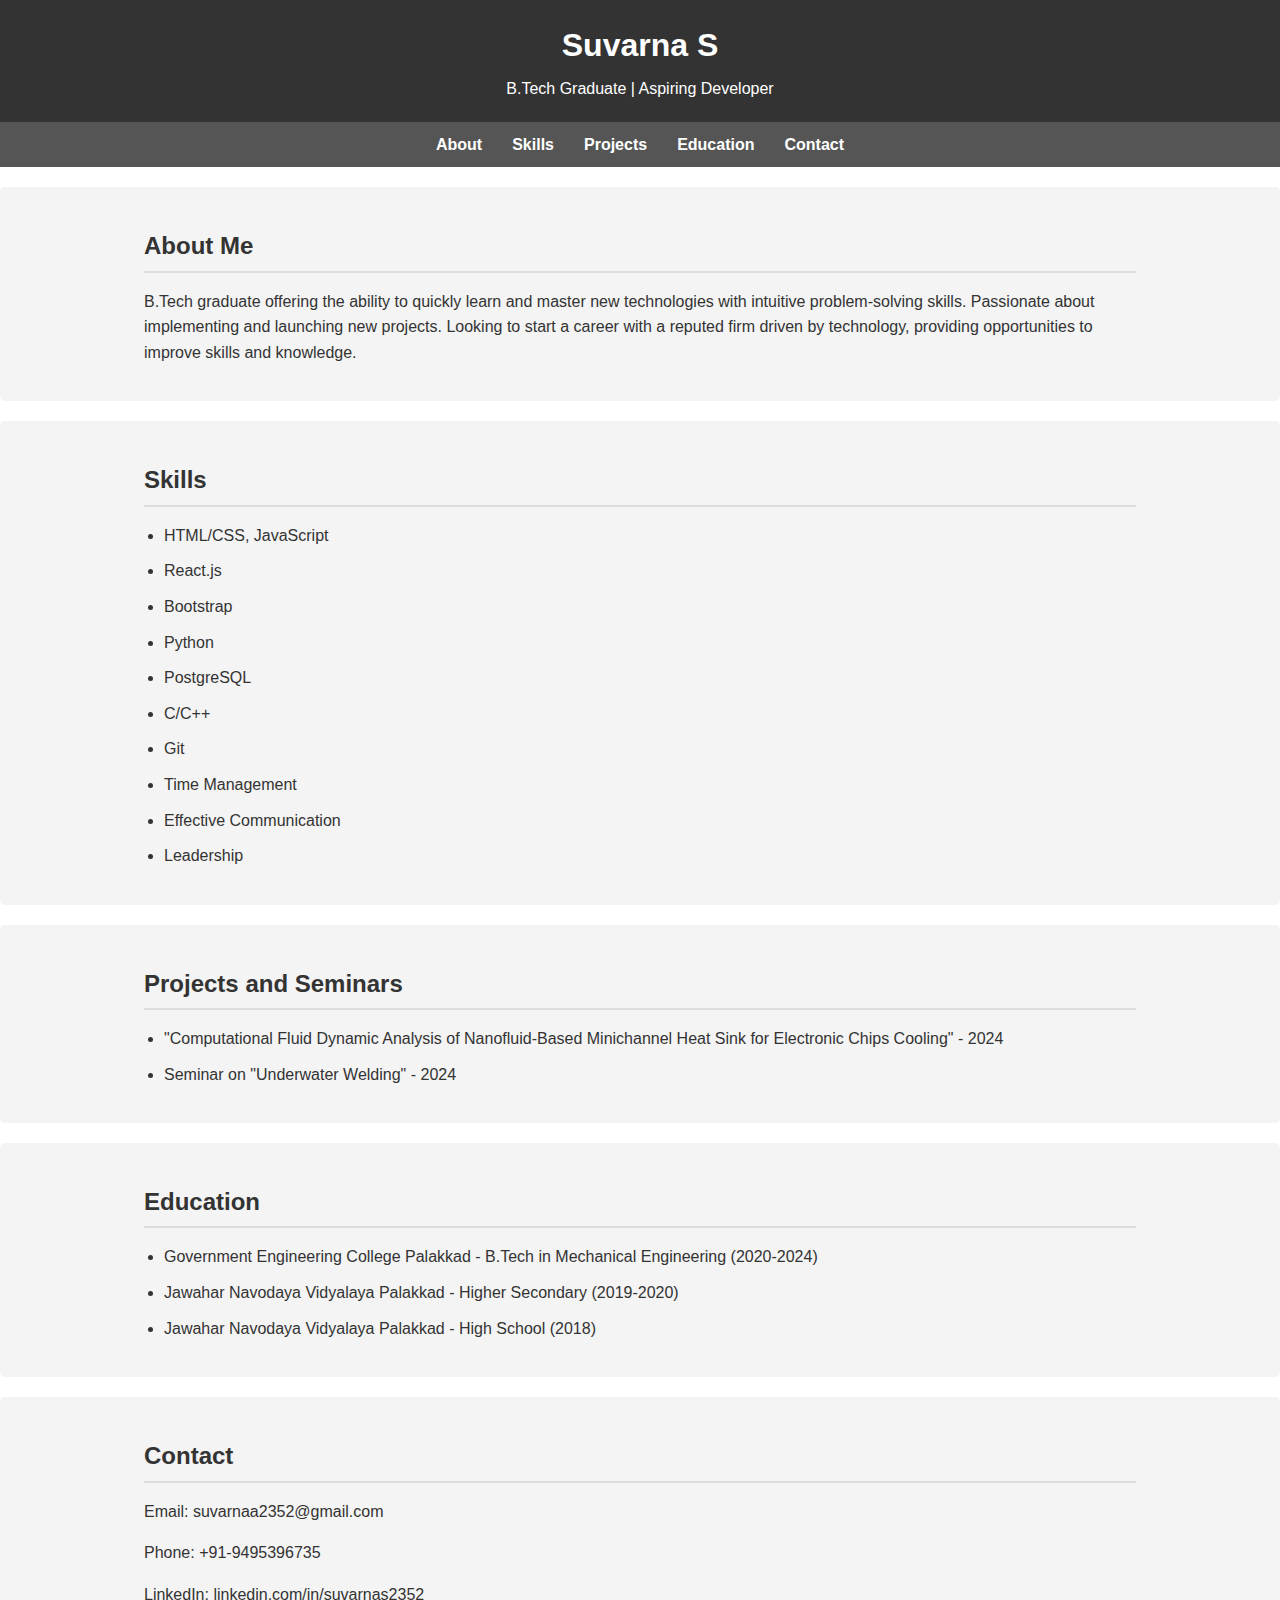
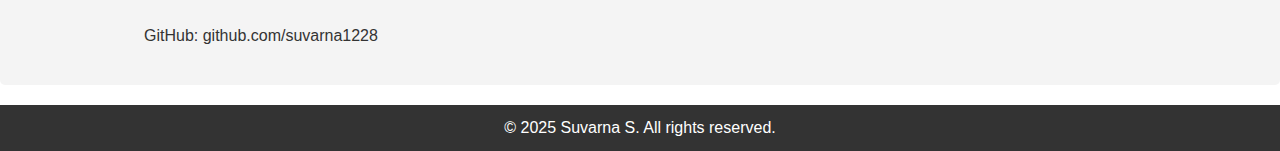
==== Task 1 - Portfolio - Flexbox/index.html @ 3382f121 "portfolio" ====
<!DOCTYPE html>
<html lang="en">
<head>
    <meta charset="UTF-8">
    <meta name="viewport" content="width=device-width, initial-scale=1.0">
    <title>Portfolio</title>
    <link rel="stylesheet" href="assets/css/app.css">
</head>
<body>
    <!-- Header Section -->
    <header class="header">
        <div class="container">
            <h1>Suvarna S</h1>
            <p>B.Tech Graduate | Aspiring Developer</p>
        </div>
    </header>

    <!-- Navigation Section -->
    <nav class="nav">
        <div class="container">
            <ul class="nav-list">
                <li><a href="#about">About</a></li>
                <li><a href="#skills">Skills</a></li>
                <li><a href="#projects">Projects</a></li>
                <li><a href="#education">Education</a></li>
                <li><a href="#contact">Contact</a></li>
            </ul>
        </div>
    </nav>

    <!-- About Section -->
    <section id="about" class="section">
        <div class="container">
            <h2>About Me</h2>
            <p>B.Tech graduate offering the ability to quickly learn and master new technologies with intuitive problem-solving skills. Passionate about implementing and launching new projects. Looking to start a career with a reputed firm driven by technology, providing opportunities to improve skills and knowledge.</p>
        </div>
    </section>

    <!-- Skills Section -->
    <section id="skills" class="section">
        <div class="container">
            <h2>Skills</h2>
            <ul class="skills-list">
                <li>HTML/CSS, JavaScript</li>
                <li>React.js</li>
                <li>Bootstrap</li>
                <li>Python</li>
                <li>PostgreSQL</li>
                <li>C/C++</li>
                <li>Git</li>
                <li>Time Management</li>
                <li>Effective Communication</li>
                <li>Leadership</li>
            </ul>
        </div>
    </section>

    <!-- Projects Section -->
    <section id="projects" class="section">
        <div class="container">
            <h2>Projects and Seminars</h2>
            <ul class="projects-list">
                <li>"Computational Fluid Dynamic Analysis of Nanofluid-Based Minichannel Heat Sink for Electronic Chips Cooling" - 2024</li>
                <li>Seminar on "Underwater Welding" - 2024</li>
            </ul>
        </div>
    </section>

    <!-- Education Section -->
    <section id="education" class="section">
        <div class="container">
            <h2>Education</h2>
            <ul class="education-list">
                <li>Government Engineering College Palakkad - B.Tech in Mechanical Engineering (2020-2024)</li>
                <li>Jawahar Navodaya Vidyalaya Palakkad - Higher Secondary (2019-2020)</li>
                <li>Jawahar Navodaya Vidyalaya Palakkad - High School (2018)</li>
            </ul>
        </div>
    </section>

    <!-- Contact Section -->
    <section id="contact" class="section">
        <div class="container">
            <h2>Contact</h2>
            <p>Email: <a href="mailto:suvarnaa2352@gmail.com">suvarnaa2352@gmail.com</a></p>
            <p>Phone: +91-9495396735</p>
            <p>LinkedIn: <a href="https://linkedin.com/in/suvarnas2352">linkedin.com/in/suvarnas2352</a></p>
            <p>GitHub: <a href="https://github.com/suvarna1228">github.com/suvarna1228</a></p>
        </div>
    </section>

    <!-- Footer Section -->
    <footer class="footer">
        <div class="container">
            <p>&copy; 2025 Suvarna S. All rights reserved.</p>
        </div>
    </footer>
</body>
</html>
---- Task 1 - Portfolio - Flexbox/assets/css/app.css ----
body {
    font-family: Arial, sans-serif;
    margin: 0;
    padding: 0;
    line-height: 1.6;
    color: #333;
}


.container {
    width: 80%;
    margin: auto;
    max-width: 1200px;
}


.header {
    background: #333;
    color: #fff;
    text-align: center;
    padding: 20px 0;
}

.header h1 {
    margin: 0;
}

.header p {
    margin: 5px 0 0;
}


.nav {
    background: #555;
    text-align: center;
    padding: 10px 0;
}

.nav-list {
    display: flex;
    justify-content: center;
    list-style: none;
    margin: 0;
    padding: 0;
}

.nav-list li {
    margin: 0 15px;
}

.nav-list a {
    color: #fff;
    text-decoration: none;
    font-weight: bold;
}

.nav-list a:hover {
    text-decoration: underline;
}


.section {
    margin: 20px 0;
    padding: 20px;
    background: #f4f4f4;
    border-radius: 5px;
}

.section h2 {
    color: #333;
    margin-bottom: 10px;
    border-bottom: 2px solid #ddd;
    padding-bottom: 5px;
}

.skills-list, .projects-list, .education-list {
    
    padding-left: 20px;
}

.skills-list li, .projects-list li, .education-list li {
    margin: 10px 0;
}


.footer {
    background: #333;
    color: #fff;
    text-align: center;
    padding: 10px 0;
}

.footer p {
    margin: 0;
}


a {
    color: #333;
    text-decoration: none;
}

a:hover {
    text-decoration: underline;
}
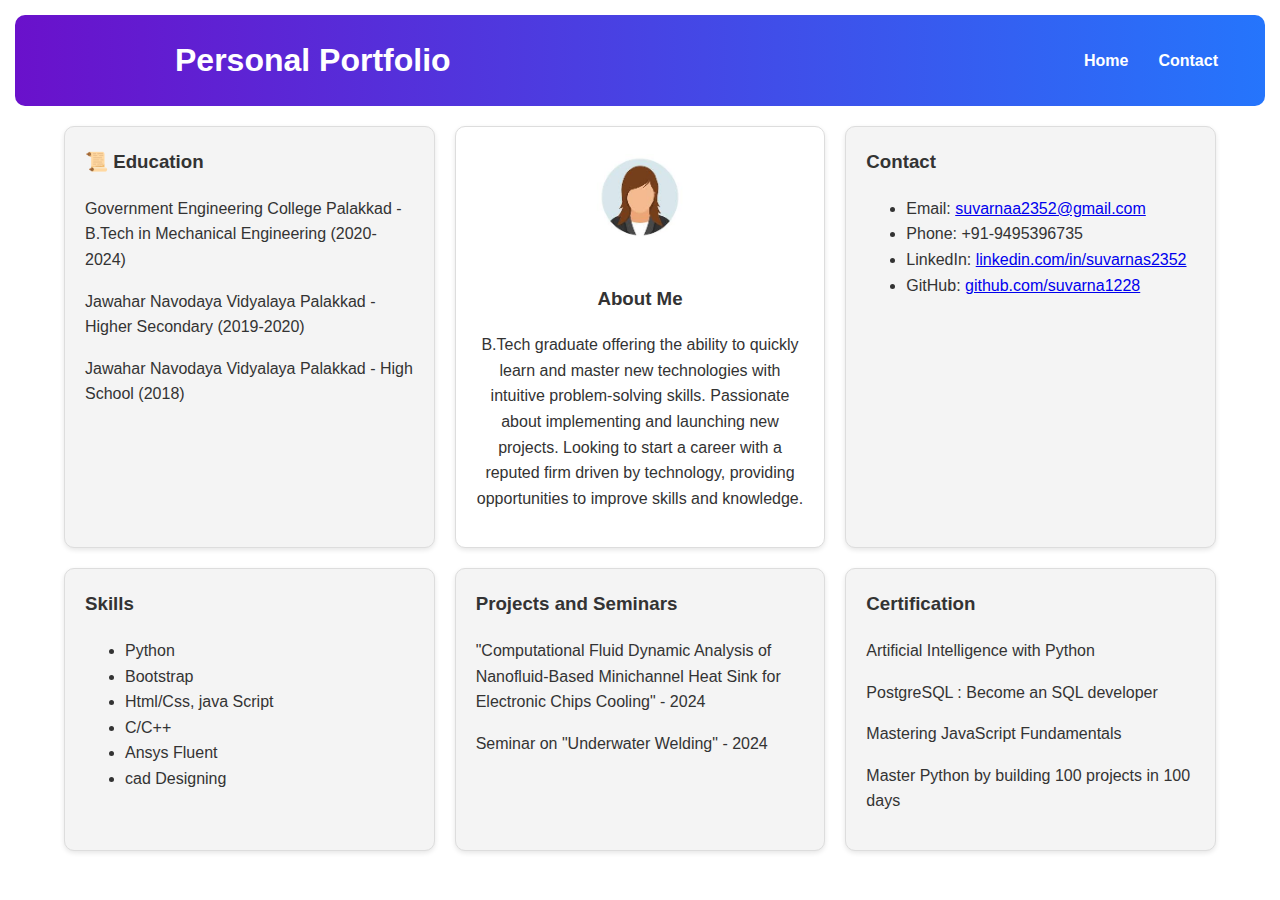
==== commit 3ac105ad: "portfolio" ====
--- a/Task 1 - Portfolio - Flexbox/index.html
+++ b/Task 1 - Portfolio - Flexbox/index.html
@@ -7,93 +7,84 @@
     <link rel="stylesheet" href="assets/css/app.css">
 </head>
 <body>
+    <div class="top-section">
     <!-- Header Section -->
     <header class="header">
-        <div class="container">
-            <h1>Suvarna S</h1>
-            <p>B.Tech Graduate | Aspiring Developer</p>
-        </div>
+        
+            <h1>Personal Portfolio</h1>
+        
     </header>
 
-    <!-- Navigation Section -->
+    <!-- Navigation -->
     <nav class="nav">
         <div class="container">
             <ul class="nav-list">
-                <li><a href="#about">About</a></li>
-                <li><a href="#skills">Skills</a></li>
-                <li><a href="#projects">Projects</a></li>
-                <li><a href="#education">Education</a></li>
+                <li><a href="#home">Home</a></li>
                 <li><a href="#contact">Contact</a></li>
             </ul>
         </div>
     </nav>
+    </div>
+    <!-- Main Section -->
+    <main>
+        <div class="container">
+            <div class="grid">
+                <!-- Left Column -->
+                <div class="card">
+                    <h3>📜 Education</h3>
+                    <p>Government Engineering College Palakkad - B.Tech in Mechanical Engineering (2020-2024)</p>
+                    <p>Jawahar Navodaya Vidyalaya Palakkad - Higher Secondary (2019-2020)</p>
+                    <p>Jawahar Navodaya Vidyalaya Palakkad - High School (2018)</p>
+                </div>
 
-    <!-- About Section -->
-    <section id="about" class="section">
-        <div class="container">
-            <h2>About Me</h2>
-            <p>B.Tech graduate offering the ability to quickly learn and master new technologies with intuitive problem-solving skills. Passionate about implementing and launching new projects. Looking to start a career with a reputed firm driven by technology, providing opportunities to improve skills and knowledge.</p>
+                <!-- Center Column -->
+                <div class="center-card">
+                    <img src="assets/images/avatar.jpeg" alt="Profile Image" class="profile-img">
+                    <h3>About Me</h3>
+                    <p>B.Tech graduate offering the ability to quickly learn and master new technologies with intuitive problem-solving skills. Passionate about implementing and launching new projects. Looking to start a career with a reputed firm driven by technology, providing opportunities to improve skills and knowledge.</p>
+                </div>
+
+                <!-- Right Column -->
+                <div class="card">
+                    <h3>Contact</h3>
+                    <ul>
+                        <li>Email: <a href="mailto:suvarnaa2352@gmail.com">suvarnaa2352@gmail.com</a></li>
+                        <li>Phone: +91-9495396735</li>
+                        <li>LinkedIn: <a href="https://linkedin.com/in/suvarnas2352" target="_blank">linkedin.com/in/suvarnas2352</a></li>
+                        <li>GitHub: <a href="https://github.com/suvarna1228" target="_blank">github.com/suvarna1228</a></li>
+                    </ul>
+                </div>
+            </div>
+
+            <div class="grid">
+                <!-- Bottom Section -->
+                <div class="card">
+                    <h3>Skills</h3>
+                    <ul>
+                        <li>Python</li>
+                        <li>Bootstrap</li>
+                        <li>Html/Css, java Script</li>
+                        <li>C/C++</li>
+                        <li>Ansys Fluent</li>
+                        <li>cad Designing</li>
+                    </ul>
+                </div>
+                <div class="card">
+                    <h3>Projects and Seminars</h3>
+                    <p>"Computational Fluid Dynamic Analysis of Nanofluid-Based Minichannel Heat Sink for Electronic Chips Cooling" - 2024</p>
+                    <p>Seminar on "Underwater Welding" - 2024</p>
+                </div>
+                <div class="card">
+                    <h3>Certification</h3>
+                    <p>Artificial Intelligence with Python</p>
+                    <p>PostgreSQL : Become an SQL developer</p>
+                    <p>Mastering JavaScript Fundamentals</p>
+                    <p>Master Python by building 100 projects in 100 days</p>
+                </div>
+            </div>
         </div>
-    </section>
+    </main>
 
-    <!-- Skills Section -->
-    <section id="skills" class="section">
-        <div class="container">
-            <h2>Skills</h2>
-            <ul class="skills-list">
-                <li>HTML/CSS, JavaScript</li>
-                <li>React.js</li>
-                <li>Bootstrap</li>
-                <li>Python</li>
-                <li>PostgreSQL</li>
-                <li>C/C++</li>
-                <li>Git</li>
-                <li>Time Management</li>
-                <li>Effective Communication</li>
-                <li>Leadership</li>
-            </ul>
-        </div>
-    </section>
 
-    <!-- Projects Section -->
-    <section id="projects" class="section">
-        <div class="container">
-            <h2>Projects and Seminars</h2>
-            <ul class="projects-list">
-                <li>"Computational Fluid Dynamic Analysis of Nanofluid-Based Minichannel Heat Sink for Electronic Chips Cooling" - 2024</li>
-                <li>Seminar on "Underwater Welding" - 2024</li>
-            </ul>
-        </div>
-    </section>
-
-    <!-- Education Section -->
-    <section id="education" class="section">
-        <div class="container">
-            <h2>Education</h2>
-            <ul class="education-list">
-                <li>Government Engineering College Palakkad - B.Tech in Mechanical Engineering (2020-2024)</li>
-                <li>Jawahar Navodaya Vidyalaya Palakkad - Higher Secondary (2019-2020)</li>
-                <li>Jawahar Navodaya Vidyalaya Palakkad - High School (2018)</li>
-            </ul>
-        </div>
-    </section>
-
-    <!-- Contact Section -->
-    <section id="contact" class="section">
-        <div class="container">
-            <h2>Contact</h2>
-            <p>Email: <a href="mailto:suvarnaa2352@gmail.com">suvarnaa2352@gmail.com</a></p>
-            <p>Phone: +91-9495396735</p>
-            <p>LinkedIn: <a href="https://linkedin.com/in/suvarnas2352">linkedin.com/in/suvarnas2352</a></p>
-            <p>GitHub: <a href="https://github.com/suvarna1228">github.com/suvarna1228</a></p>
-        </div>
-    </section>
-
-    <!-- Footer Section -->
-    <footer class="footer">
-        <div class="container">
-            <p>&copy; 2025 Suvarna S. All rights reserved.</p>
-        </div>
-    </footer>
 </body>
 </html>
--- a/Task 1 - Portfolio - Flexbox/assets/css/app.css
+++ b/Task 1 - Portfolio - Flexbox/assets/css/app.css
@@ -7,35 +7,39 @@
     color: #333;
 }
 
-
 .container {
-    width: 80%;
+    width: 90%;
     margin: auto;
     max-width: 1200px;
+}
+.top-section{
+    display: flex;
+    text-align: center;
+    justify-content: space-between;
+    background: linear-gradient(to right, #6a11cb, #2575fc);
+    color: #fff;
+    margin: 15px;
+    border-radius: 10px;
+    padding: 20px 0;
+    align-items: center;
 }
 
 
 .header {
-    background: #333;
-    color: #fff;
-    text-align: center;
-    padding: 20px 0;
+
+    padding-left: 10rem;
 }
 
 .header h1 {
     margin: 0;
 }
 
-.header p {
-    margin: 5px 0 0;
-}
 
-
-.nav {
-    background: #555;
-    text-align: center;
-    padding: 10px 0;
-}
+ .nav {
+    
+    padding-right: 2rem;
+    
+} 
 
 .nav-list {
     display: flex;
@@ -50,7 +54,7 @@
 }
 
 .nav-list a {
-    color: #fff;
+    color: white;
     text-decoration: none;
     font-weight: bold;
 }
@@ -60,48 +64,38 @@
 }
 
 
-.section {
+.grid {
+    display: grid;
+    grid-template-columns: repeat(auto-fit, minmax(300px, 1fr));
+    gap: 20px;
     margin: 20px 0;
-    padding: 20px;
-    background: #f4f4f4;
-    border-radius: 5px;
 }
 
-.section h2 {
-    color: #333;
-    margin-bottom: 10px;
-    border-bottom: 2px solid #ddd;
-    padding-bottom: 5px;
+.card {
+    background: #f4f4f4;
+    border: 1px solid #ddd;
+    border-radius: 10px;
+    padding: 20px;
+    box-shadow: 0 2px 5px rgba(0, 0, 0, 0.1);
 }
 
-.skills-list, .projects-list, .education-list {
-    
-    padding-left: 20px;
+.card h3 {
+    margin-top: 0;
 }
 
-.skills-list li, .projects-list li, .education-list li {
-    margin: 10px 0;
+.center-card {
+    text-align: center;
+    background: #fff;
+    border: 1px solid #ddd;
+    border-radius: 10px;
+    padding: 20px;
+    box-shadow: 0 2px 5px rgba(0, 0, 0, 0.1);
 }
 
-
-.footer {
-    background: #333;
-    color: #fff;
-    text-align: center;
-    padding: 10px 0;
+.center-card .profile-img {
+    width: 100px;
+    height: 100px;
+    border-radius: 50%;
+    margin-bottom: 10px;
 }
 
-.footer p {
-    margin: 0;
-}
-
-
-a {
-    color: #333;
-    text-decoration: none;
-}
-
-a:hover {
-    text-decoration: underline;
-}
-
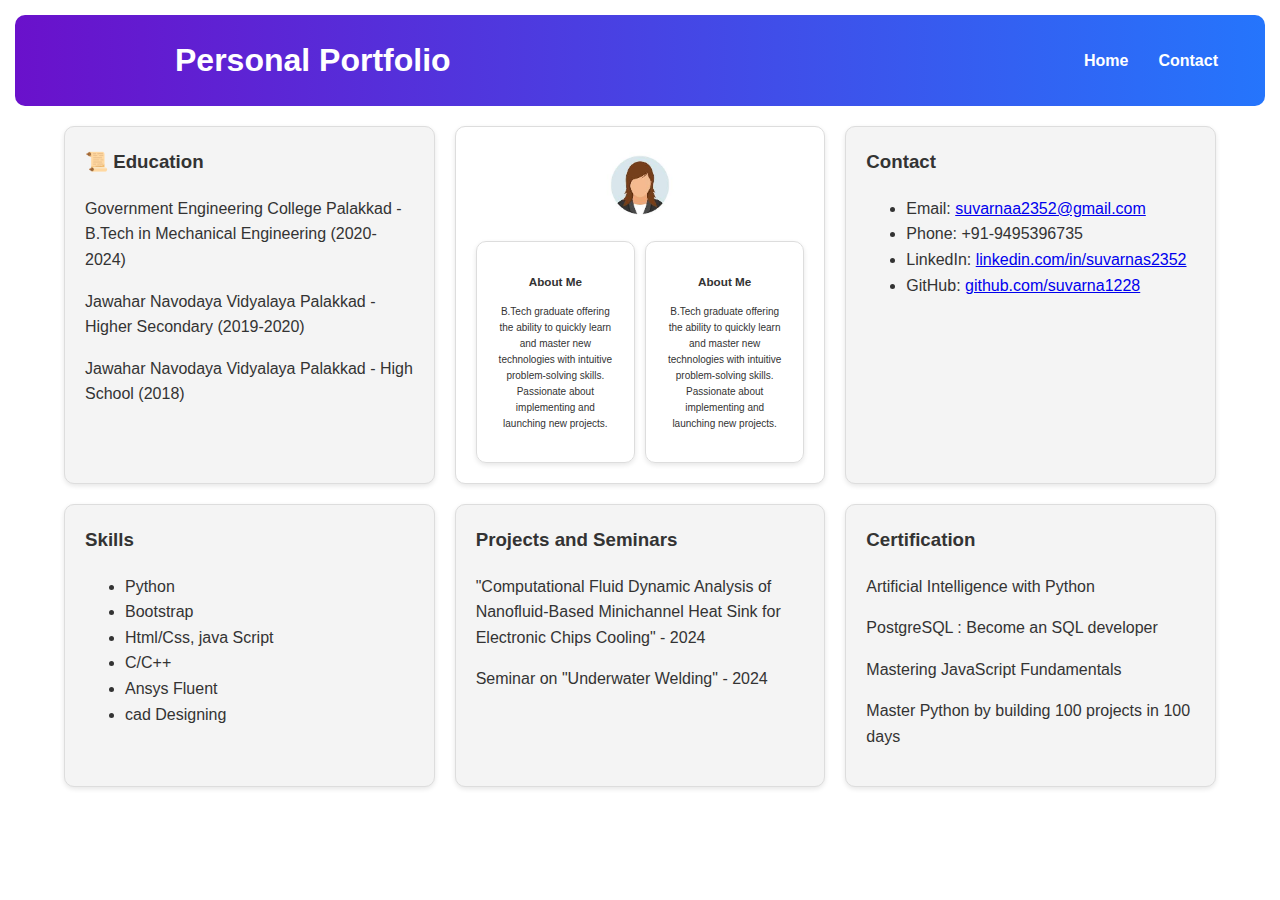
==== commit fd229137: "portfolio updated" ====
--- a/Task 1 - Portfolio - Flexbox/index.html
+++ b/Task 1 - Portfolio - Flexbox/index.html
@@ -40,8 +40,16 @@
                 <!-- Center Column -->
                 <div class="center-card">
                     <img src="assets/images/avatar.jpeg" alt="Profile Image" class="profile-img">
-                    <h3>About Me</h3>
-                    <p>B.Tech graduate offering the ability to quickly learn and master new technologies with intuitive problem-solving skills. Passionate about implementing and launching new projects. Looking to start a career with a reputed firm driven by technology, providing opportunities to improve skills and knowledge.</p>
+                    <div class="center">
+                        <div class="bio">
+                            <h3>About Me</h3>
+                            <p>B.Tech graduate offering the ability to quickly learn and master new technologies with intuitive problem-solving skills. Passionate about implementing and launching new projects. </p>
+                        </div>
+                        <div class="bio">
+                            <h3>About Me</h3>
+                            <p>B.Tech graduate offering the ability to quickly learn and master new technologies with intuitive problem-solving skills. Passionate about implementing and launching new projects. </p>
+                        </div>
+                    </div>
                 </div>
 
                 <!-- Right Column -->
--- a/Task 1 - Portfolio - Flexbox/assets/css/app.css
+++ b/Task 1 - Portfolio - Flexbox/assets/css/app.css
@@ -91,11 +91,44 @@
     padding: 20px;
     box-shadow: 0 2px 5px rgba(0, 0, 0, 0.1);
 }
-
+.center{
+    display: flex;
+    font-size: x-small;
+   gap: 10px;
+}
+.bio{
+    
+    border: 1px solid #ddd;
+    border-radius: 10px;
+    padding: 20px;
+    box-shadow: 0 2px 5px rgba(0, 0, 0, 0.1);
+}
 .center-card .profile-img {
-    width: 100px;
-    height: 100px;
+    width: 76px;
+    height: 76px;
     border-radius: 50%;
     margin-bottom: 10px;
 }
 
+/* Mobile Responsive Navbar */
+@media (max-width: 768px) {
+    .nav-list {
+        flex-direction: column;
+        align-items: center;
+        
+    }
+
+    .nav-list li {
+        margin: 1px 0;
+        font-size: x-small;
+    }
+    .top-section{
+        margin: 10px;
+        height: 10px;
+    }
+    .header{
+        text-align: start;
+        font-size: small;
+        padding-left: 10px;
+    }
+}
